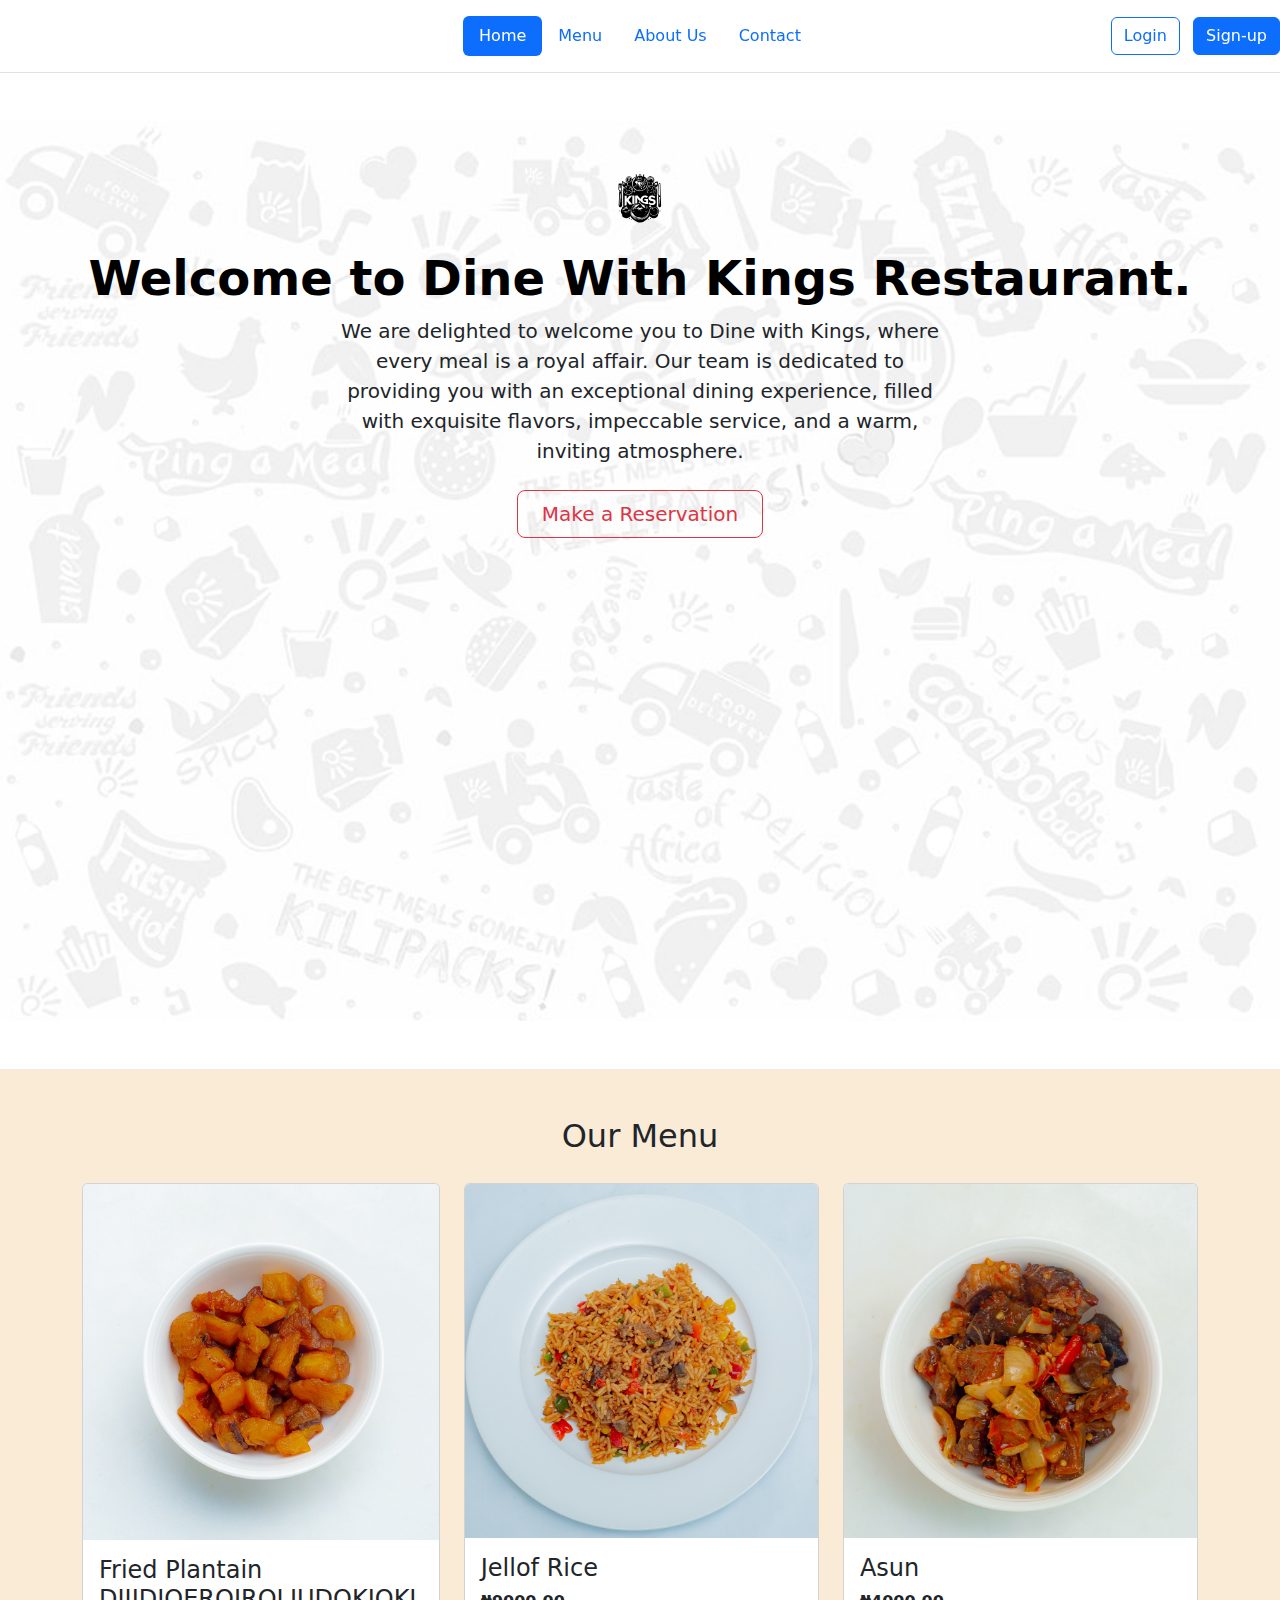
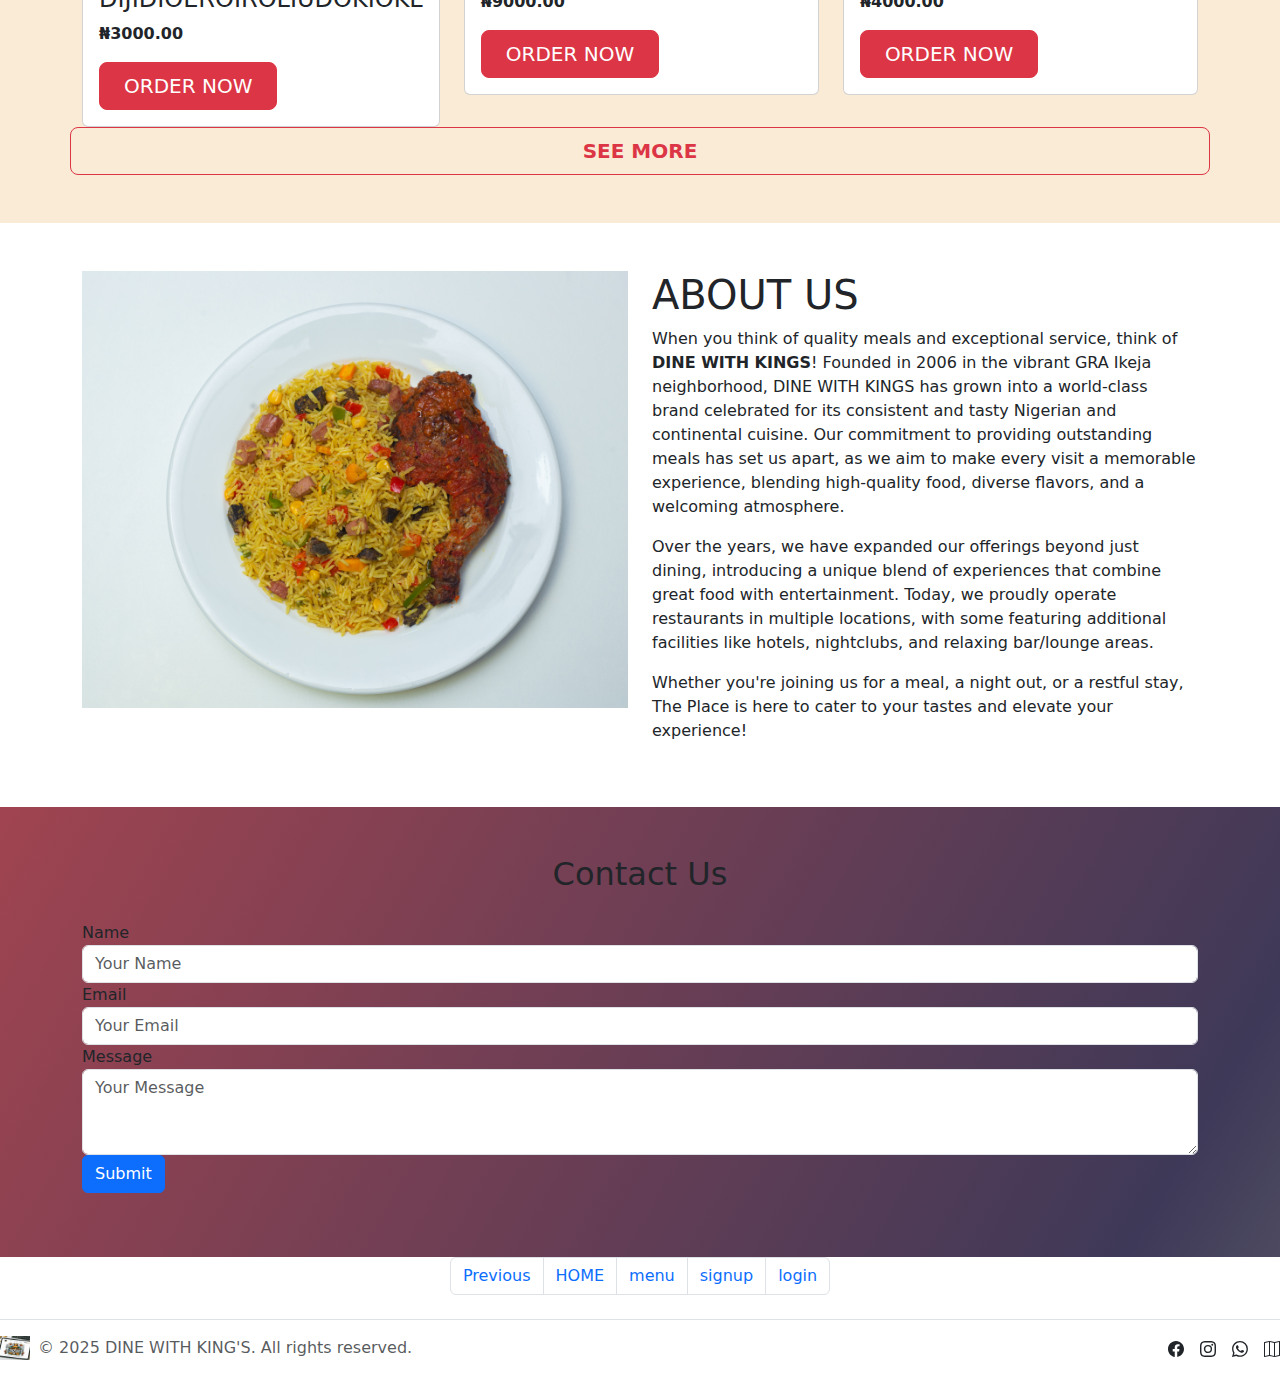
==== frictional resturant/index.html @ ed24fde8 "Add files via upload" ====
<html lang="en">
<head>
    <meta charset="UTF-8">
    <meta name="viewport" content="width=device-width, initial-scale=1.0">
    <title>Document</title>
    <link rel="stylesheet" href="style.css">
    <link rel="icon" type="image/png" href="logo.jpg">
    <link href="https://cdn.jsdelivr.net/npm/bootstrap@5.3.3/dist/css/bootstrap.min.css" rel="stylesheet" integrity="sha384-QWTKZyjpPEjISv5WaRU9OFeRpok6YctnYmDr5pNlyT2bRjXh0JMhjY6hW+ALEwIH" crossorigin="anonymous">
</head>
<body> 
  <div class="sticky-top">
      <header class="d-flex flex-wrap align-items-center justify-content-center justify-content-md-between py-3 mb-4 border-bottom">
        <div class="col-md-3 mb-2 mb-md-0">
          <a href="/" class="d-inline-flex link-body-emphasis text-decoration-none">
            <svg class="bi" width="40" height="32" role="img" aria-label="Bootstrap"><use xlink:href="#bootstrap"></use></svg>
          </a>
        </div>
        <ul class="nav nav-pills">
          <li class="nav-item"><a href="index.html" class="nav-link active" aria-current="page">Home</a></li>
          <li class="nav-item"><a href="menu.html" class="nav-link">Menu</a></li>
          <li class="nav-item"><a href="#About" class="nav-link">About Us</a></li>
          <li class="nav-item"><a href="#Contact" class="nav-link">Contact</a></li>
        </ul>
        <div class="col-md-3 text-end">
          <a href="login.html" class="btn btn-outline-primary me-2">Login</a>
          <a href="signup.html" class="btn btn-primary">Sign-up</a>
        </div>
      </header>
  </div>
      <div class="px-4 py-5 my-5 text-center" style="background-image: url('background-cover.jpg'); height: 100vh; background-size: cover;">
        <img class="mb-4" src="logo (1).svg" alt="" width="72" height="57">
        <h1 class="display-5 fw-bold text-body-emphasis">Welcome to Dine With Kings Restaurant.</h1>
        <div class="col-lg-6 mx-auto">
          <p class="lead mb-4">We are delighted to welcome you to Dine with Kings, where every meal is a royal affair. Our team is dedicated to providing you with an exceptional dining experience, filled with exquisite flavors, impeccable service, and a warm, inviting atmosphere.</p>
          <div class="d-grid gap-2 d-sm-flex justify-content-sm-center">
           <a href="reserve.html" class="btn btn-outline-danger btn-lg px-4 gap-3">Make a Reservation</a>
          </div>
        </div>
      </div>
      <section class="menu-section py-5" style="background-color: antiquewhite;">
        <div class="container">
          <h2 class="text-center underline-primary">Our Menu</h2>
          <div class= "row align-items-start">
            <div class="col">
              <div class="card">
                <img src="Plantain.jpg" class="card-img-top" alt="Menu Item 1 ">
                <div class="card-body">
                  <h4 class="card-title">Fried Plantain DIJIDIOEROIROLIUDOKIOKL</h4>
                  <p class="card-text"><strong>₦3000.00</strong></p>
                  <a href="#" class="btn btn-danger btn-lg px-4 me-md-2">ORDER NOW</a>
                </div></div></div>
                <div class="col">
              <div class="card">
                <img src="Rich_Jollof_rice.jpg" class="card-img-top" alt="Menu Item 1">
                <div class="card-body">
                  <h4 class="card-title">Jellof Rice</h4>
                  <p class="card-text"><strong>₦9000.00</strong></p>
                   <a href="#" class="btn btn-danger btn-lg px-4 me-md-2">ORDER NOW</a>
                </div></div></div>
                <div class="col">
              <div class="card">
                <img src="Asun.jpg" class="card-img-top" alt="Menu Item 1">
                <div class="card-body">
                <h4 class="card-title">Asun</h4>
                  <p class="card-text"><strong>₦4000.00</strong></p>
                   <a href="#" class="btn btn-danger btn-lg px-4 me-md-2">ORDER NOW</a>
                </div></div>
            </div>
            <a href="menu.html" class="btn btn-outline-danger btn-lg px-4 me-md-2"><b>SEE MORE</b></a>
          </div>
        </div>
      </section>
      </div>
      <section id="About">
      <section class="about-us-section py-5">
        <div class="container">
          <div class="row">
            <div class="col-md-6">
              <img src="Fiesta_Grilled_Chicken.jpg" class="img-fluid" alt="About Us">
            </div>
            <div class="col-md-6">
              <H1 class="">ABOUT US</H1>
              <div class="underline-primary"></div>
              <p>When you think of quality meals and exceptional service, think of <b>DINE WITH KINGS</b>!
                Founded in 2006 in the vibrant GRA Ikeja neighborhood, DINE WITH KINGS has grown into a world-class brand celebrated for its consistent and tasty Nigerian and continental cuisine. Our commitment to providing outstanding meals has set us apart, as we aim to make every visit a memorable experience, blending high-quality food, diverse flavors, and a welcoming atmosphere.
                <p>Over the years, we have expanded our offerings beyond just dining, introducing a unique blend of experiences that combine great food with entertainment. Today, we proudly operate restaurants in multiple locations, with some featuring additional facilities like hotels, nightclubs, and relaxing bar/lounge areas.
                <p>Whether you're joining us for a meal, a night out, or a restful stay, The Place is here to cater to your tastes and elevate your experience!</p>
            </div>
          </div>
        </div>
      </section>
      </section>
      <section id="Contact">
      <div class="gradient-background">
      <section class="contact-section py-5">
        <div class="container">
          <h2 class="text-center">Contact Us</h2>
          <form>
            <div class="form-group">
              <label for="name">Name</label>
              <input type="text" class="form-control" id="name" placeholder="Your Name">
            </div>
            <div class="form-group">
              <label for="email">Email</label>
              <input type="email" class="form-control" id="email" placeholder="Your Email">
            </div>
            <div class="form-group">
              <label for="message">Message</label>
              <textarea class="form-control" id="message" rows="3" placeholder="Your Message"></textarea>
            </div>
            <button type="submit" class="btn btn-primary">Submit</button>
          </form>
        </div>
      </section>
      </div>
      </section>
      <nav aria-label="Page navigation example">
        <ul class="pagination justify-content-center">
          <li class="page-item"><a class="page-link" href="#">Previous</a></li>
          <li class="page-item"><a class="page-link" href="index.html">HOME</a></li>
          <li class="page-item"><a class="page-link" href="menu.html">menu</a></li>
          <li class="page-item"><a class="page-link" href="signup.html">signup</a></li>
          <li class="page-item"><a class="page-link" href="login.html">login</a></li>
        </ul>
      </nav>
      <footer class="d-flex flex-wrap justify-content-between align-items-center py-3 my-4 border-top">
        <div class="col-md-4 d-flex align-items-center">
          <a href="/" class="mb-3 me-2 mb-md-0 text-body-secondary text-decoration-none lh-1">
            <img class="bi" width="30" height="24" src="dine with kings logo.jpg"></img>
          </a>
          <span class="mb-3 mb-md-0 text-body-secondary">&copy; 2025 DINE WITH KING'S. All rights reserved.</span>
        </div>
    
        <ul class="nav col-md-4 justify-content-end list-unstyled d-flex">
          <li class="ms-3"><svg xmlns="http://www.w3.org/2000/svg" width="16" height="16" fill="currentColor" class="bi bi-facebook" viewBox="0 0 16 16">
            <path d="M16 8.049c0-4.446-3.582-8.05-8-8.05C3.58 0-.002 3.603-.002 8.05c0 4.017 2.926 7.347 6.75 7.951v-5.625h-2.03V8.05H6.75V6.275c0-2.017 1.195-3.131 3.022-3.131.876 0 1.791.157 1.791.157v1.98h-1.009c-.993 0-1.303.621-1.303 1.258v1.51h2.218l-.354 2.326H9.25V16c3.824-.604 6.75-3.934 6.75-7.951"/>
          </svg></li>
          <li class="ms-3"><svg xmlns="http://www.w3.org/2000/svg" width="16" height="16" fill="currentColor" class="bi bi-instagram" viewBox="0 0 16 16">
            <path d="M8 0C5.829 0 5.556.01 4.703.048 3.85.088 3.269.222 2.76.42a3.9 3.9 0 0 0-1.417.923A3.9 3.9 0 0 0 .42 2.76C.222 3.268.087 3.85.048 4.7.01 5.555 0 5.827 0 8.001c0 2.172.01 2.444.048 3.297.04.852.174 1.433.372 1.942.205.526.478.972.923 1.417.444.445.89.719 1.416.923.51.198 1.09.333 1.942.372C5.555 15.99 5.827 16 8 16s2.444-.01 3.298-.048c.851-.04 1.434-.174 1.943-.372a3.9 3.9 0 0 0 1.416-.923c.445-.445.718-.891.923-1.417.197-.509.332-1.09.372-1.942C15.99 10.445 16 10.173 16 8s-.01-2.445-.048-3.299c-.04-.851-.175-1.433-.372-1.941a3.9 3.9 0 0 0-.923-1.417A3.9 3.9 0 0 0 13.24.42c-.51-.198-1.092-.333-1.943-.372C10.443.01 10.172 0 7.998 0zm-.717 1.442h.718c2.136 0 2.389.007 3.232.046.78.035 1.204.166 1.486.275.373.145.64.319.92.599s.453.546.598.92c.11.281.24.705.275 1.485.039.843.047 1.096.047 3.231s-.008 2.389-.047 3.232c-.035.78-.166 1.203-.275 1.485a2.5 2.5 0 0 1-.599.919c-.28.28-.546.453-.92.598-.28.11-.704.24-1.485.276-.843.038-1.096.047-3.232.047s-2.39-.009-3.233-.047c-.78-.036-1.203-.166-1.485-.276a2.5 2.5 0 0 1-.92-.598 2.5 2.5 0 0 1-.6-.92c-.109-.281-.24-.705-.275-1.485-.038-.843-.046-1.096-.046-3.233s.008-2.388.046-3.231c.036-.78.166-1.204.276-1.486.145-.373.319-.64.599-.92s.546-.453.92-.598c.282-.11.705-.24 1.485-.276.738-.034 1.024-.044 2.515-.045zm4.988 1.328a.96.96 0 1 0 0 1.92.96.96 0 0 0 0-1.92m-4.27 1.122a4.109 4.109 0 1 0 0 8.217 4.109 4.109 0 0 0 0-8.217m0 1.441a2.667 2.667 0 1 1 0 5.334 2.667 2.667 0 0 1 0-5.334"/>
          </svg></li>
          <li class="ms-3"><svg xmlns="http://www.w3.org/2000/svg" width="16" height="16" fill="currentColor" class="bi bi-whatsapp" viewBox="0 0 16 16">
            <path d="M13.601 2.326A7.85 7.85 0 0 0 7.994 0C3.627 0 .068 3.558.064 7.926c0 1.399.366 2.76 1.057 3.965L0 16l4.204-1.102a7.9 7.9 0 0 0 3.79.965h.004c4.368 0 7.926-3.558 7.93-7.93A7.9 7.9 0 0 0 13.6 2.326zM7.994 14.521a6.6 6.6 0 0 1-3.356-.92l-.24-.144-2.494.654.666-2.433-.156-.251a6.56 6.56 0 0 1-1.007-3.505c0-3.626 2.957-6.584 6.591-6.584a6.56 6.56 0 0 1 4.66 1.931 6.56 6.56 0 0 1 1.928 4.66c-.004 3.639-2.961 6.592-6.592 6.592m3.615-4.934c-.197-.099-1.17-.578-1.353-.646-.182-.065-.315-.099-.445.099-.133.197-.513.646-.627.775-.114.133-.232.148-.43.05-.197-.1-.836-.308-1.592-.985-.59-.525-.985-1.175-1.103-1.372-.114-.198-.011-.304.088-.403.087-.088.197-.232.296-.346.1-.114.133-.198.198-.33.065-.134.034-.248-.015-.347-.05-.099-.445-1.076-.612-1.47-.16-.389-.323-.335-.445-.34-.114-.007-.247-.007-.38-.007a.73.73 0 0 0-.529.247c-.182.198-.691.677-.691 1.654s.71 1.916.81 2.049c.098.133 1.394 2.132 3.383 2.992.47.205.84.326 1.129.418.475.152.904.129 1.246.08.38-.058 1.171-.48 1.338-.943.164-.464.164-.86.114-.943-.049-.084-.182-.133-.38-.232"/>
          </svg></li>
          <li class="ms-3"><svg xmlns="http://www.w3.org/2000/svg" width="16" height="16" fill="currentColor" class="bi bi-map" viewBox="0 0 16 16">
            <path fill-rule="evenodd" d="M15.817.113A.5.5 0 0 1 16 .5v14a.5.5 0 0 1-.402.49l-5 1a.5.5 0 0 1-.196 0L5.5 15.01l-4.902.98A.5.5 0 0 1 0 15.5v-14a.5.5 0 0 1 .402-.49l5-1a.5.5 0 0 1 .196 0L10.5.99l4.902-.98a.5.5 0 0 1 .415.103M10 1.91l-4-.8v12.98l4 .8zm1 12.98 4-.8V1.11l-4 .8zm-6-.8V1.11l-4 .8v12.98z"/>
          </svg></li>
        </ul>
      </footer>
            
</body>
</html>
---- frictional resturant/style.css ----
.gradient-background {
    background: linear-gradient(300deg, #c0d3a3, #3e3958, #a04450);
    background-size: 180% 180%;
    animation: gradient-animation 5s ease infinite;
}
.text-center{
    padding-bottom: 20px;
}
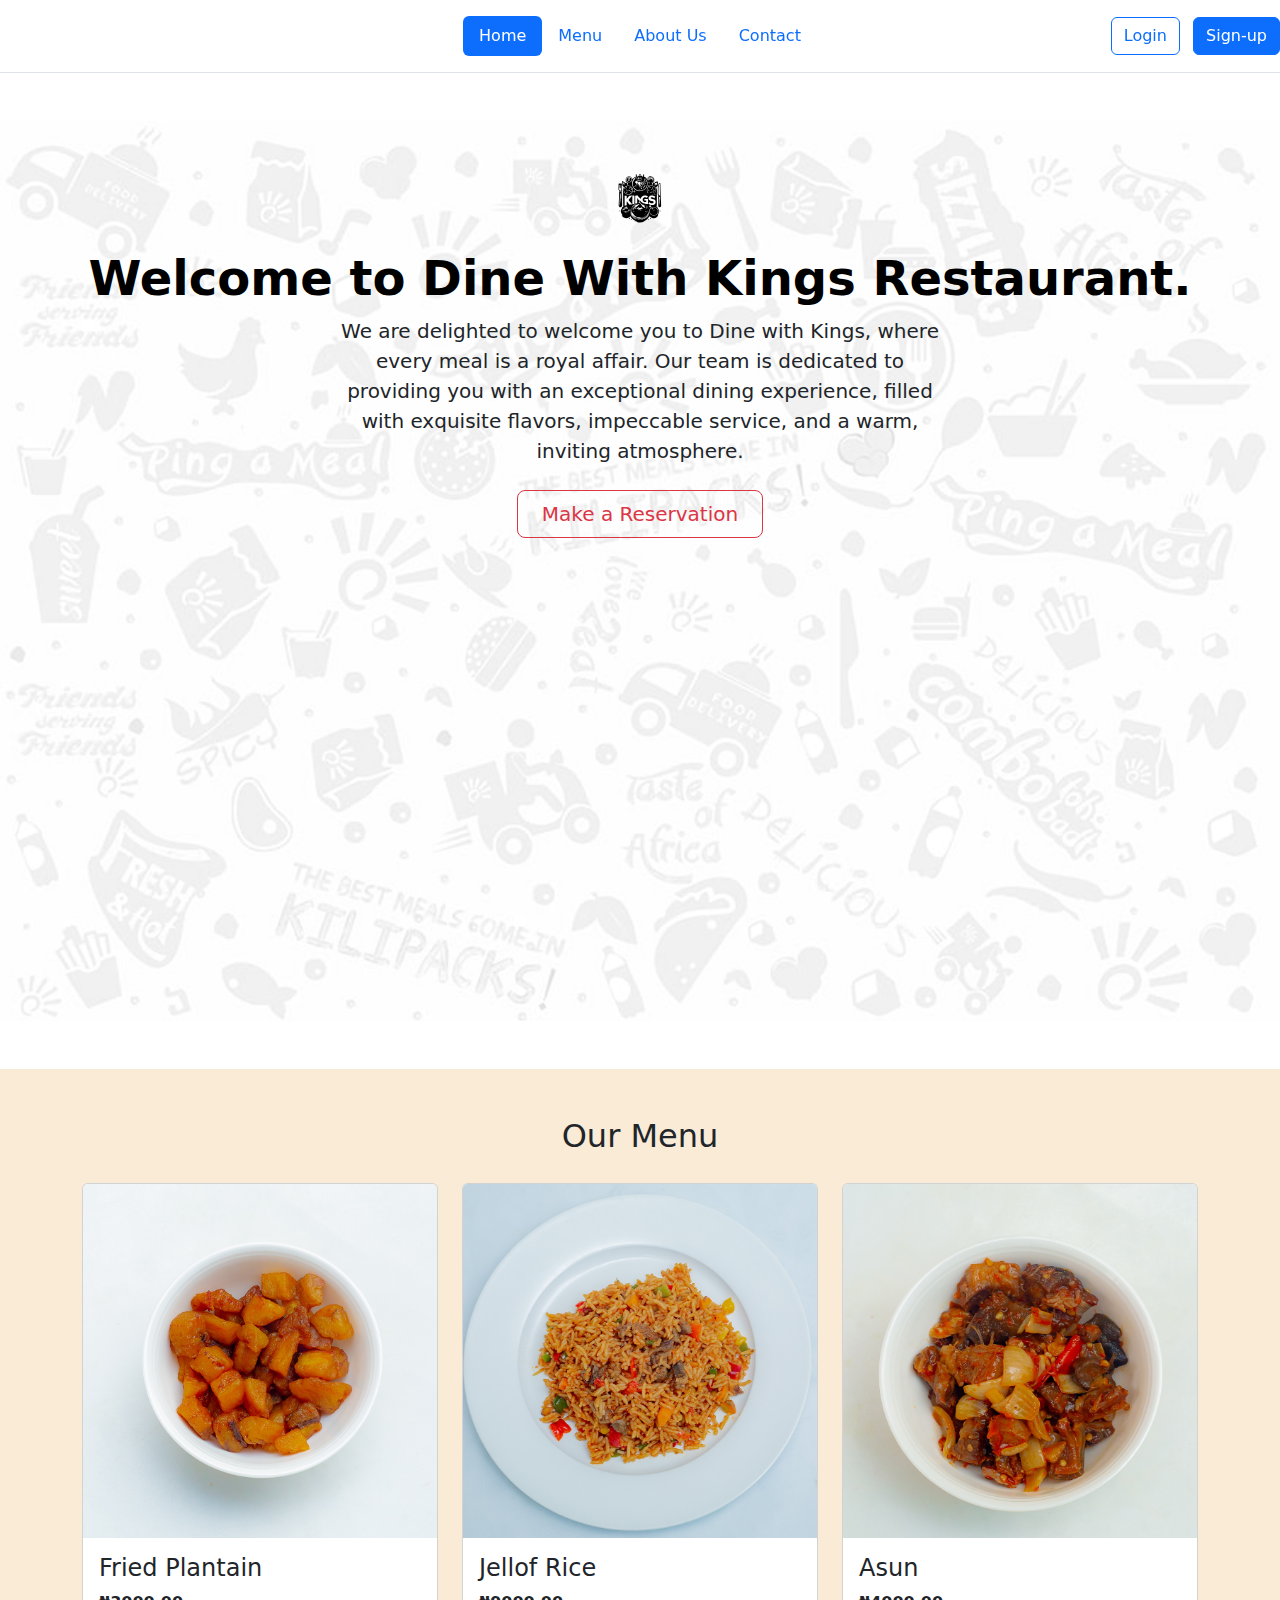
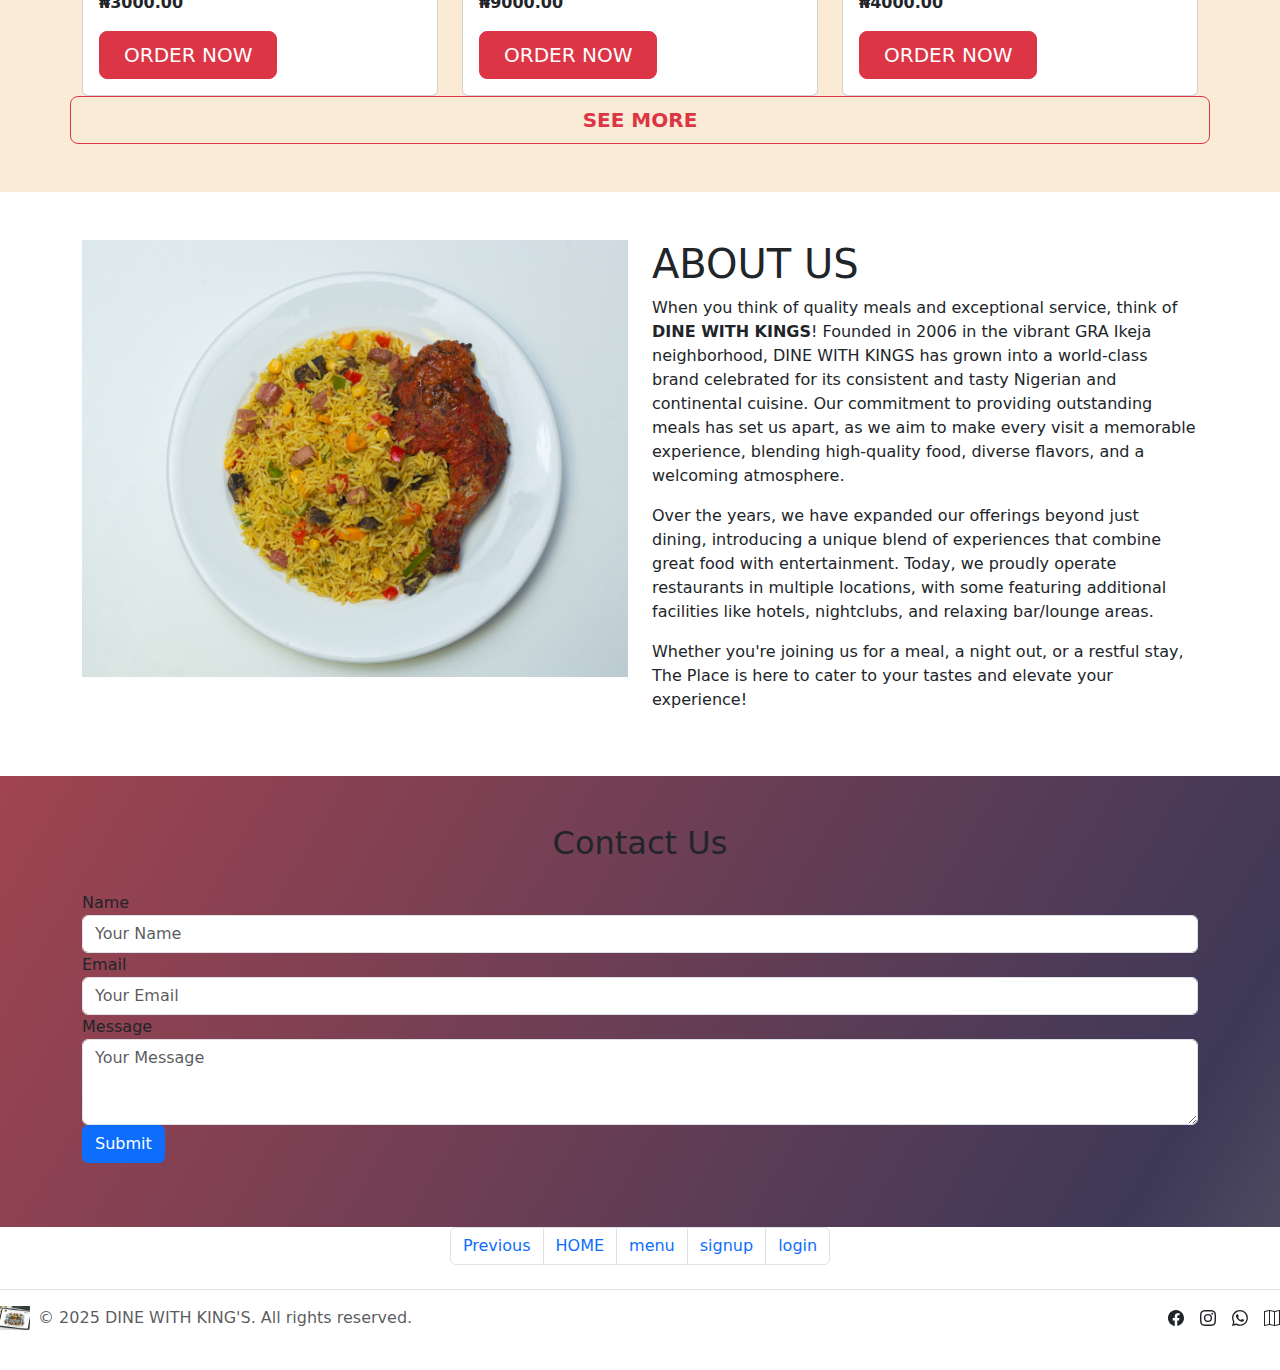
==== commit 530cc867: "index.html" ====
--- a/frictional resturant/index.html
+++ b/frictional resturant/index.html
@@ -45,7 +45,7 @@
               <div class="card">
                 <img src="Plantain.jpg" class="card-img-top" alt="Menu Item 1 ">
                 <div class="card-body">
-                  <h4 class="card-title">Fried Plantain DIJIDIOEROIROLIUDOKIOKL</h4>
+                  <h4 class="card-title">Fried Plantain </h4>
                   <p class="card-text"><strong>₦3000.00</strong></p>
                   <a href="#" class="btn btn-danger btn-lg px-4 me-md-2">ORDER NOW</a>
                 </div></div></div>
@@ -148,4 +148,4 @@
       </footer>
             
 </body>
-</html>+</html>
